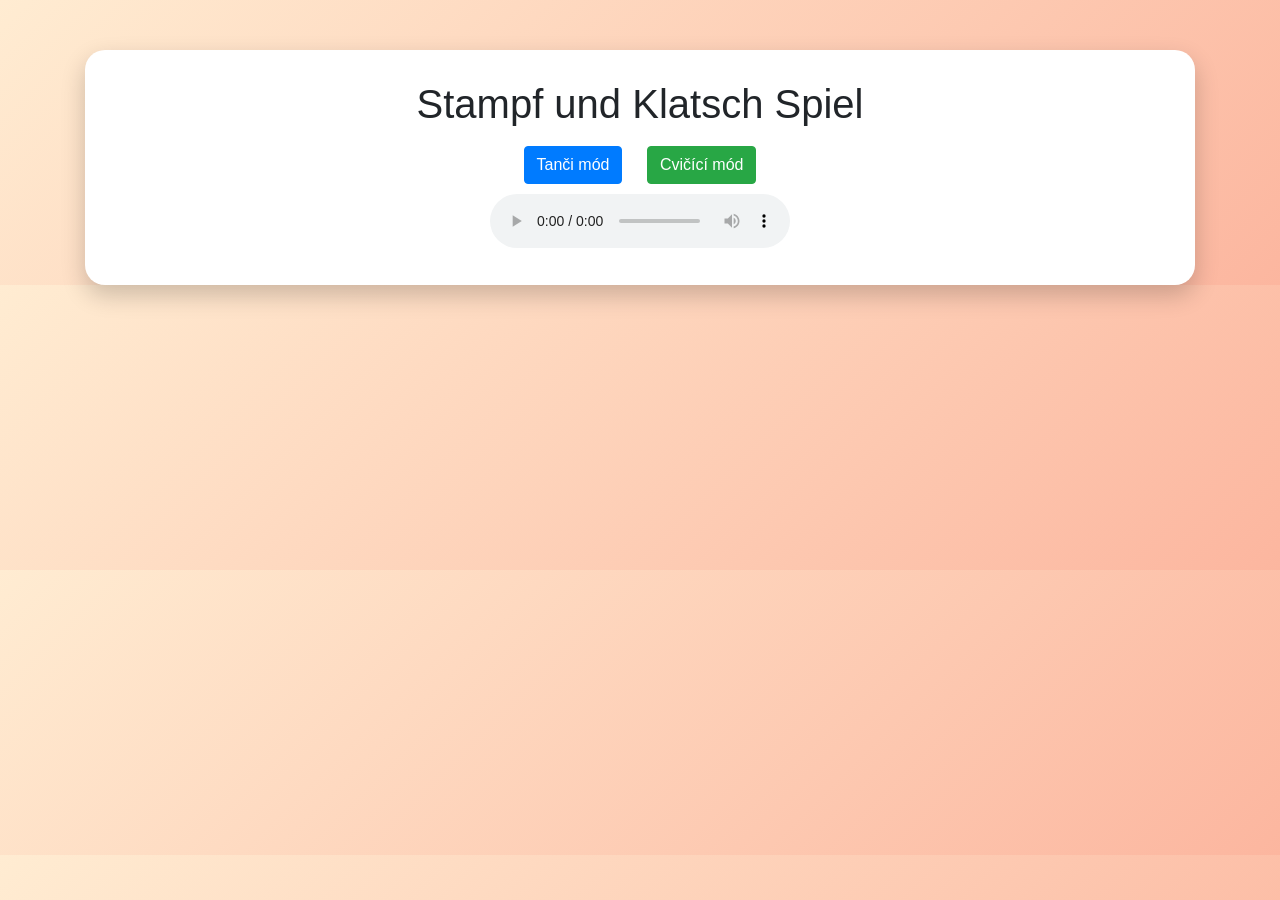
==== index.html @ 2971acfe "prvni verze" ====
<!doctype html>
<html lang="de">
  <head>
    <title>Spiel</title>
    <!-- Required meta tags -->
    <meta charset="utf-8">
    <meta name="viewport" content="width=device-width, initial-scale=1, shrink-to-fit=no">

    
    <link rel="stylesheet" href="https://stackpath.bootstrapcdn.com/bootstrap/4.3.1/css/bootstrap.min.css" integrity="sha384-ggOyR0iXCbMQv3Xipma34MD+dH/1fQ784/j6cY/iJTQUOhcWr7x9JvoRxT2MZw1T" crossorigin="anonymous">
  <link rel="stylesheet" href="css/style.css">
  </head>
  <body>
      
  <div class="container">
    <div class="game-container">

      <h1> Stampf und Klatsch Spiel</h1>

    
      <div>
        <button class="btn btn-primary mode-btn" >Tanči mód</button>
        <button class="btn btn-success mode-btn">Cvičící mód</button>
      </div>

  
      <div id="danceMode">
        <audio controls id="song">
          <source src="media/song.wav" type="audio/mpeg" >
          Your browser does not support audio.
        </audio>
<div id="lyricsDiv">
        <div id="lyrics-div">
        </div>
        </div>
      </div>


    </div>
  </div>

<script src="js/lyrics.js"></script>
<script src="js/main.js"></script>
    <script src="https://code.jquery.com/jquery-3.3.1.slim.min.js" integrity="sha384-q8i/X+965DzO0rT7abK41JStQIAqVgRVzpbzo5smXKp4YfRvH+8abtTE1Pi6jizo" crossorigin="anonymous"></script>
    <script src="https://cdnjs.cloudflare.com/ajax/libs/popper.js/1.14.7/umd/popper.min.js" integrity="sha384-UO2eT0CpHqdSJQ6hJty5KVphtPhzWj9WO1clHTMGa3JDZwrnQq4sF86dIHNDz0W1" crossorigin="anonymous"></script>
    <script src="https://stackpath.bootstrapcdn.com/bootstrap/4.3.1/js/bootstrap.min.js" integrity="sha384-JjSmVgyd0p3pXB1rRibZUAYoIIy6OrQ6VrjIEaFf/nJGzIxFDsf4x0xIM+B07jRM" crossorigin="anonymous"></script>
  
  </body>
</html>
---- css/style.css ----
body {
      background: linear-gradient(135deg, #ffecd2, #fcb69f);
      font-family: 'Comic Sans MS', cursive, sans-serif;
      text-align: center;
    }

    .game-container {
      margin-top: 50px;
      padding: 30px;
      background: white;
      border-radius: 20px;
      box-shadow: 0 10px 25px rgba(0,0,0,0.2);
    }

    .lyrics {
      font-size: 1.5rem;
      margin: 20px 0;
    }

    .word {
      cursor: pointer;
      padding: 5px 10px;
      margin: 5px;
      display: inline-block;
      border-radius: 10px;
      background-color: #e0f7fa;
      transition: 0.3s;
    }

    .word:hover {
      background-color: #80deea;
    }

    .mode-btn {
      margin: 10px;
    }

    .hidden {
      display: none;
    }
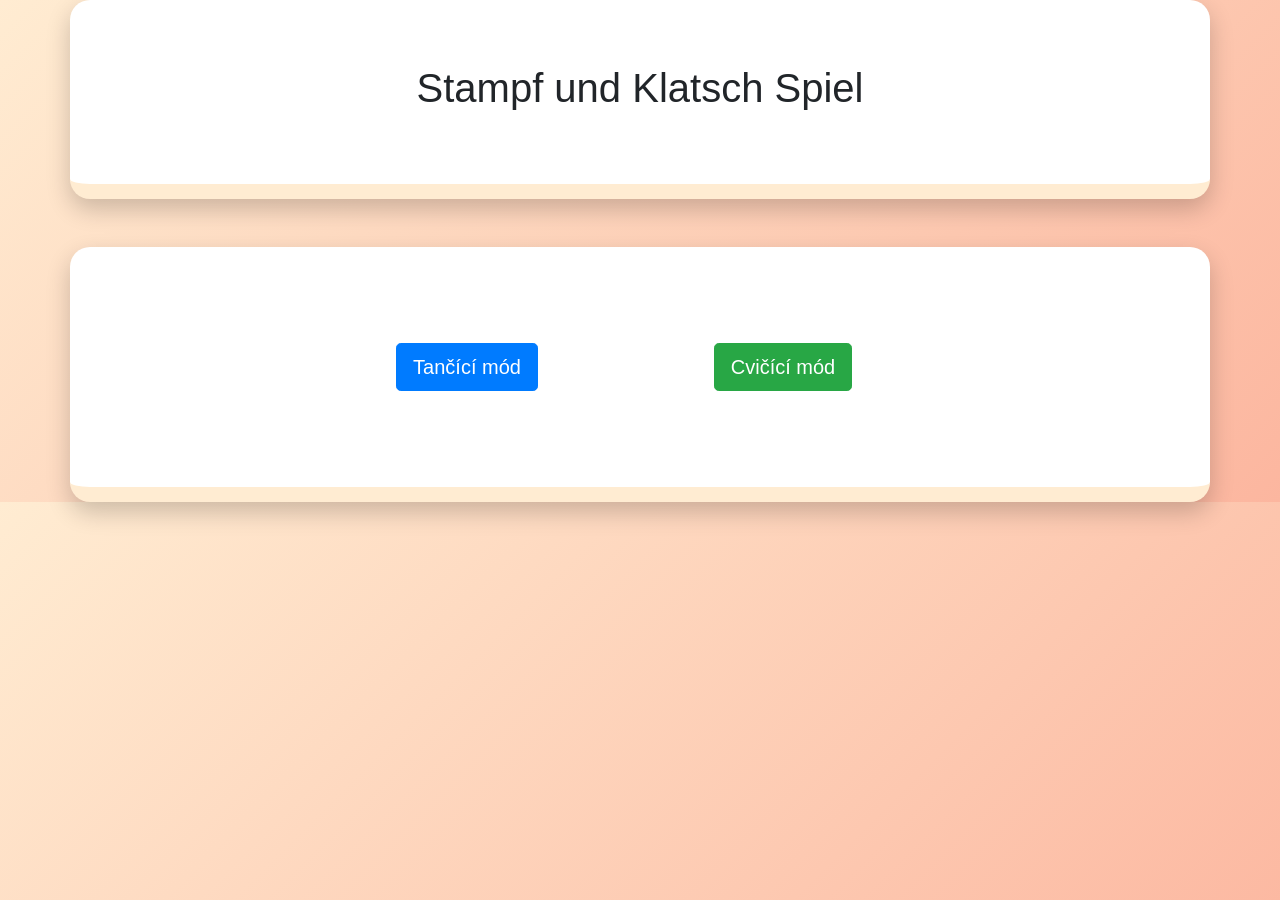
==== commit ad2b4545: "responsivita" ====
--- a/index.html
+++ b/index.html
@@ -12,32 +12,29 @@
   </head>
   <body>
       
-  <div class="container">
-    <div class="game-container">
 
+    <header class=" container jumbotron  rounded-rounded game-container">
       <h1> Stampf und Klatsch Spiel</h1>
 
-    
-      <div>
-        <button class="btn btn-primary mode-btn" >Tanči mód</button>
-        <button class="btn btn-success mode-btn">Cvičící mód</button>
-      </div>
+    </header>
+<main class="mt-5 p-5 bg-white container justify-content-center align-items-center game-container">
+  <div class="row w-100 h-100 p-5 justify-content-center">
 
-  
-      <div id="danceMode">
-        <audio controls id="song">
-          <source src="media/song.wav" type="audio/mpeg" >
-          Your browser does not support audio.
-        </audio>
-<div id="lyricsDiv">
-        <div id="lyrics-div">
-        </div>
-        </div>
-      </div>
+    <div class="col-6 col-sm-6 col-md-4 d-flex justify-content-center mb-3 mb-sm-0">
+      <a href="mode1.html">
+        <button class="btn btn-primary btn-lg mode-btn w-100">Tančící mód</button>
+      </a>
+    </div>
 
+    <div class="col-6 col-sm-6 col-md-4 d-flex justify-content-center">
+      <a href="#">
+        <button class="btn btn-success btn-lg mode-btn w-100">Cvičící mód</button>
+      </a>
+    </div>
 
-    </div>
   </div>
+</main>
+
 
 <script src="js/lyrics.js"></script>
 <script src="js/main.js"></script>
--- a/css/style.css
+++ b/css/style.css
@@ -1,40 +1,80 @@
 body {
       background: linear-gradient(135deg, #ffecd2, #fcb69f);
-      font-family: 'Comic Sans MS', cursive, sans-serif;
+      font-family: Arial, Helvetica, sans-serif;
       text-align: center;
+      margin: 0;
+
     }
 
     .game-container {
-      margin-top: 50px;
-      padding: 30px;
       background: white;
-      border-radius: 20px;
+      border-radius:  20px;
       box-shadow: 0 10px 25px rgba(0,0,0,0.2);
+      border-bottom: #ffecd2 solid 15px;
     }
 
-    .lyrics {
-      font-size: 1.5rem;
-      margin: 20px 0;
-    }
 
-    .word {
-      cursor: pointer;
-      padding: 5px 10px;
-      margin: 5px;
-      display: inline-block;
-      border-radius: 10px;
-      background-color: #e0f7fa;
-      transition: 0.3s;
-    }
 
-    .word:hover {
-      background-color: #80deea;
-    }
 
-    .mode-btn {
-      margin: 10px;
-    }
+.lyrics-div {
+   width: 100%;
+}
 
-    .hidden {
-      display: none;
-    }+.lyrics-wrapper {
+  height: 180px; 
+  display: flex;
+  align-items: center;
+  justify-content: center;
+}
+
+  .word-container {
+  display: inline-flex;
+  flex-direction: column;
+  align-items: center;
+  margin: 0 8px;
+  font-size: 1.5rem;
+    
+}
+
+
+
+.word-container img {
+  width: 60px;
+  margin-bottom: 4px;
+}
+
+
+
+.word-active {
+  color: orange;
+  transform: scale(1.2);
+}
+
+
+#progress {
+  width: 100%;
+  max-width: 600px; 
+}
+
+
+
+#volumeIcon {
+  cursor: pointer;
+  font-size: 20px;
+}
+
+#volumeIcon:hover {
+  font-size: 22px;
+}
+
+.hidden-volume {
+  display: none;
+  width: 70%;
+}
+
+
+@media screen and (max-width: 600px) {
+ .word-container {
+   font-size: 1.2rem;
+ }
+}
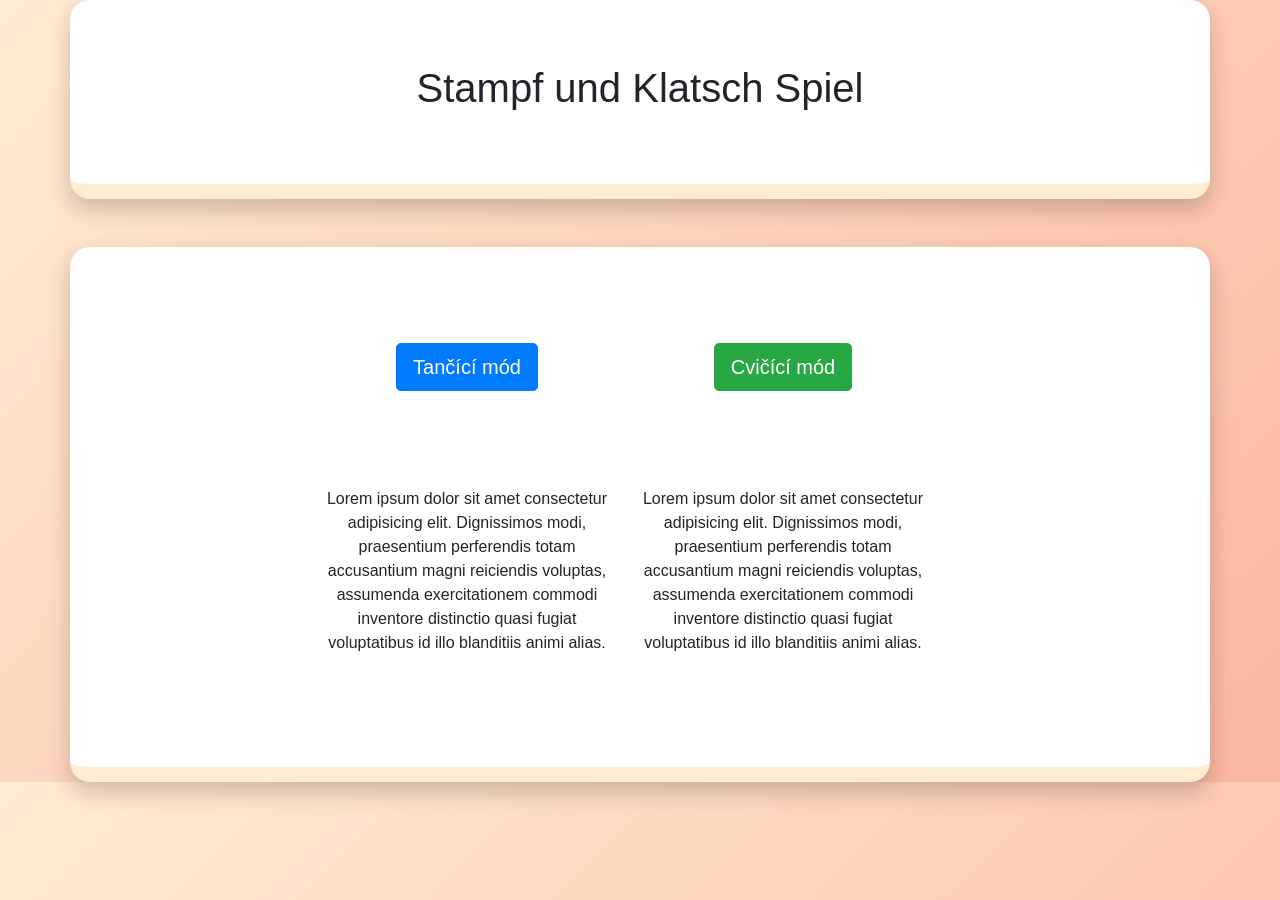
==== commit b8a9b288: "fix druhy rezim" ====
--- a/index.html
+++ b/index.html
@@ -18,26 +18,31 @@
 
     </header>
 <main class="mt-5 p-5 bg-white container justify-content-center align-items-center game-container">
-  <div class="row w-100 h-100 p-5 justify-content-center">
+  <div class="row w-100 p-5 justify-content-center">
 
-    <div class="col-6 col-sm-6 col-md-4 d-flex justify-content-center mb-3 mb-sm-0">
-      <a href="mode1.html">
-        <button class="btn btn-primary btn-lg mode-btn w-100">Tančící mód</button>
-      </a>
+    <div class="col col-sm-6 col-md-4 d-flex justify-content-center mb-sm-0">
+      <a href="mode1.html">   <button class="btn btn-primary btn-lg mode-btn w-100">Tančící mód</button></a>
     </div>
 
-    <div class="col-6 col-sm-6 col-md-4 d-flex justify-content-center">
-      <a href="#">
-        <button class="btn btn-success btn-lg mode-btn w-100">Cvičící mód</button>
-      </a>
+    <div class="col col-sm-6 col-md-4 d-flex justify-content-center">
+      <a href="mode2.html"> <button class="btn btn-success btn-lg mode-btn w-100">Cvičící mód</button> </a>
+    </div>
+  </div>
+
+   <div class="row w-100 h-100 p-5 justify-content-center">
+    <div class="colcol-sm-4 col-md-4 d-flex justify-content-center mb-sm-0">
+   <p>Lorem ipsum dolor sit amet consectetur adipisicing elit. Dignissimos modi, praesentium perferendis totam accusantium magni reiciendis voluptas, assumenda exercitationem commodi inventore distinctio quasi fugiat voluptatibus id illo blanditiis animi alias.</p>
+
     </div>
 
+    <div class="colcol-sm-4 col-md-4 d-flex justify-content-center mb-3 mb-sm-0">
+         <p>Lorem ipsum dolor sit amet consectetur adipisicing elit. Dignissimos modi, praesentium perferendis totam accusantium magni reiciendis voluptas, assumenda exercitationem commodi inventore distinctio quasi fugiat voluptatibus id illo blanditiis animi alias.</p>
+
+    </div>
   </div>
 </main>
 
 
-<script src="js/lyrics.js"></script>
-<script src="js/main.js"></script>
     <script src="https://code.jquery.com/jquery-3.3.1.slim.min.js" integrity="sha384-q8i/X+965DzO0rT7abK41JStQIAqVgRVzpbzo5smXKp4YfRvH+8abtTE1Pi6jizo" crossorigin="anonymous"></script>
     <script src="https://cdnjs.cloudflare.com/ajax/libs/popper.js/1.14.7/umd/popper.min.js" integrity="sha384-UO2eT0CpHqdSJQ6hJty5KVphtPhzWj9WO1clHTMGa3JDZwrnQq4sF86dIHNDz0W1" crossorigin="anonymous"></script>
     <script src="https://stackpath.bootstrapcdn.com/bootstrap/4.3.1/js/bootstrap.min.js" integrity="sha384-JjSmVgyd0p3pXB1rRibZUAYoIIy6OrQ6VrjIEaFf/nJGzIxFDsf4x0xIM+B07jRM" crossorigin="anonymous"></script>
--- a/css/style.css
+++ b/css/style.css
@@ -14,14 +14,14 @@
     }
 
 
-
-
 .lyrics-div {
    width: 100%;
 }
 
 .lyrics-wrapper {
   height: 180px; 
+  position: relative;
+
   display: flex;
   align-items: center;
   justify-content: center;
@@ -32,11 +32,9 @@
   flex-direction: column;
   align-items: center;
   margin: 0 8px;
-  font-size: 1.5rem;
+  font-size: 1.7rem;
     
 }
-
-
 
 .word-container img {
   width: 60px;
@@ -60,21 +58,41 @@
 
 #volumeIcon {
   cursor: pointer;
-  font-size: 20px;
+  font-size: 250%;
+  display: none;
 }
 
 #volumeIcon:hover {
-  font-size: 22px;
+  color:  #0d6efd;
 }
 
 .hidden-volume {
   display: none;
-  width: 70%;
+  width: 30%;
 }
 
+.hidden {
+display: none;
+
+}
+
+#final-score {
+  top: 60%;
+  font-size: 1.5rem;
+}
 
 @media screen and (max-width: 600px) {
  .word-container {
    font-size: 1.2rem;
  }
+}
+
+#settings {
+  font-size: 150%;
+  cursor: pointer;
+
+}
+
+#settings:hover {
+color:  #0d6efd;
 }
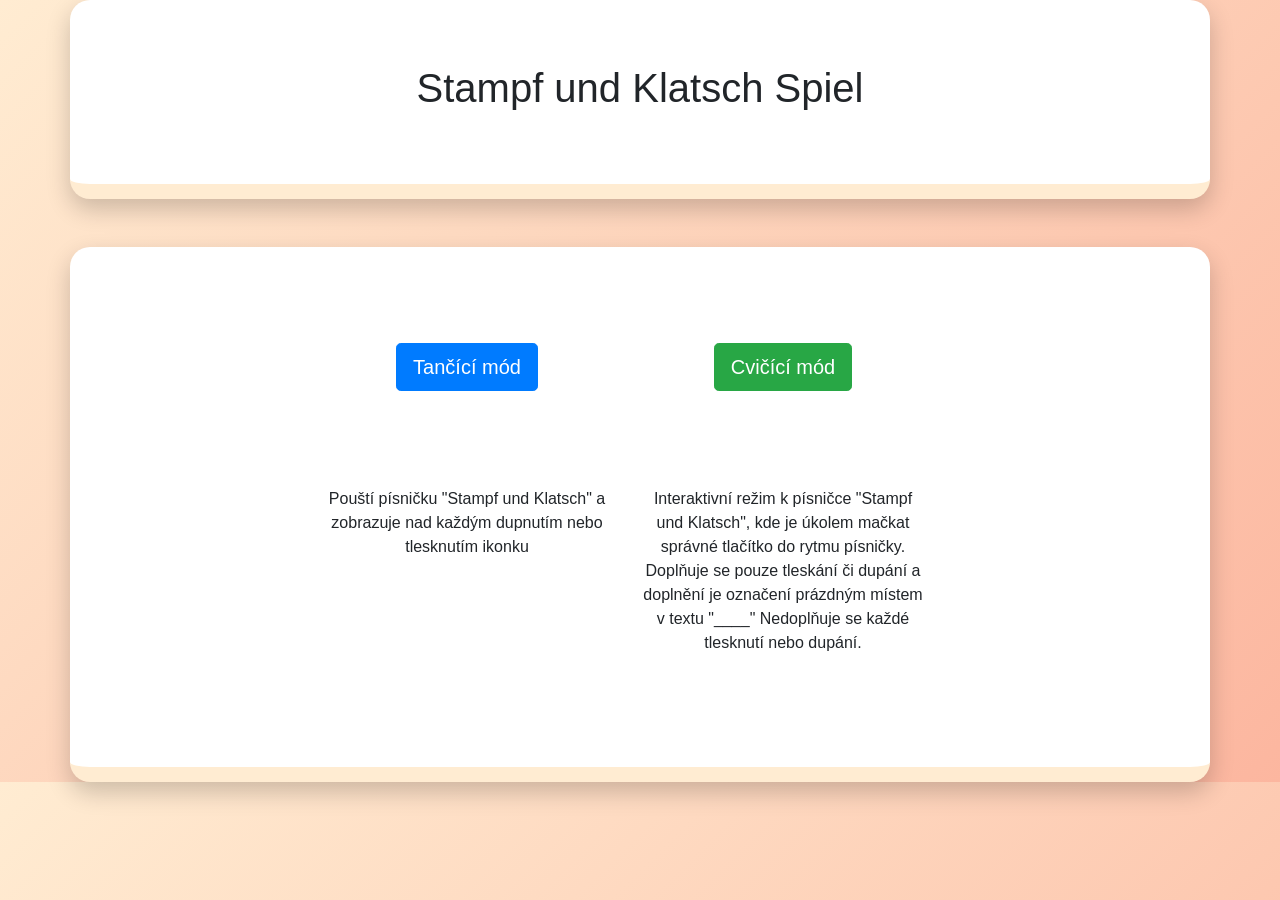
==== commit 8d1cde98: "responsivity fix" ====
--- a/index.html
+++ b/index.html
@@ -31,12 +31,14 @@
 
    <div class="row w-100 h-100 p-5 justify-content-center">
     <div class="colcol-sm-4 col-md-4 d-flex justify-content-center mb-sm-0">
-   <p>Lorem ipsum dolor sit amet consectetur adipisicing elit. Dignissimos modi, praesentium perferendis totam accusantium magni reiciendis voluptas, assumenda exercitationem commodi inventore distinctio quasi fugiat voluptatibus id illo blanditiis animi alias.</p>
+   <p>Pouští písničku "Stampf und Klatsch" a zobrazuje nad každým dupnutím nebo tlesknutím ikonku</p>
 
     </div>
 
     <div class="colcol-sm-4 col-md-4 d-flex justify-content-center mb-3 mb-sm-0">
-         <p>Lorem ipsum dolor sit amet consectetur adipisicing elit. Dignissimos modi, praesentium perferendis totam accusantium magni reiciendis voluptas, assumenda exercitationem commodi inventore distinctio quasi fugiat voluptatibus id illo blanditiis animi alias.</p>
+         <p>Interaktivní režim k písničce "Stampf und Klatsch", kde je úkolem mačkat správné tlačítko do rytmu písničky. 
+          Doplňuje se pouze tleskání či dupání a doplnění je označení prázdným místem v textu "____" Nedoplňuje se každé tlesknutí nebo dupání.
+         </p>
 
     </div>
   </div>
--- a/css/style.css
+++ b/css/style.css
@@ -23,8 +23,15 @@
   position: relative;
 
   display: flex;
+  flex-direction: column;      
   align-items: center;
   justify-content: center;
+}
+
+#final-score {
+  position: static;
+  margin-top: 10px;        
+  font-size: 1.5rem;
 }
 
   .word-container {
@@ -59,7 +66,6 @@
 #volumeIcon {
   cursor: pointer;
   font-size: 250%;
-  display: none;
 }
 
 #volumeIcon:hover {
@@ -68,7 +74,7 @@
 
 .hidden-volume {
   display: none;
-  width: 30%;
+  width: 50%;
 }
 
 .hidden {
@@ -76,10 +82,16 @@
 
 }
 
-#final-score {
-  top: 60%;
-  font-size: 1.5rem;
+.bi-house-door-fill {
+font-size: 150%;
+color: black;
 }
+
+.bi-house-door-fill:hover {
+color:  #0d6efd;
+}
+
+
 
 @media screen and (max-width: 600px) {
  .word-container {
@@ -87,12 +99,9 @@
  }
 }
 
-#settings {
-  font-size: 150%;
-  cursor: pointer;
-
+@media screen and (max-width: 600px) {
+ #volume {
+width: 110px !important;
+}
 }
 
-#settings:hover {
-color:  #0d6efd;
-}
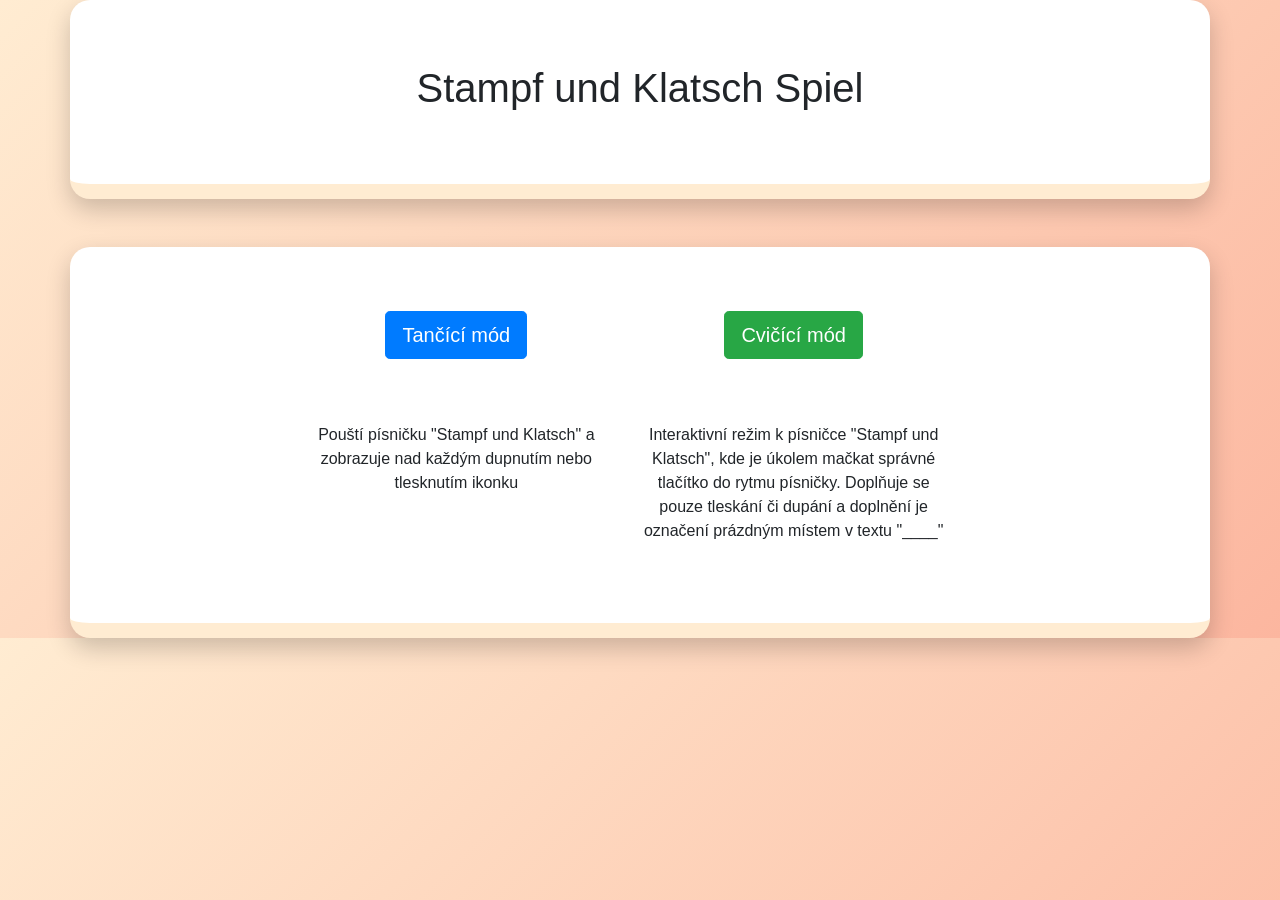
==== commit 0d07b159: "uprava" ====
--- a/index.html
+++ b/index.html
@@ -18,30 +18,39 @@
 
     </header>
 <main class="mt-5 p-5 bg-white container justify-content-center align-items-center game-container">
-  <div class="row w-100 p-5 justify-content-center">
-
-    <div class="col col-sm-6 col-md-4 d-flex justify-content-center mb-sm-0">
-      <a href="mode1.html">   <button class="btn btn-primary btn-lg mode-btn w-100">Tančící mód</button></a>
+  
+  <div class="row w-100 p-3 justify-content-center">
+    <!-- Mode 1 -->
+    <div class="col-12 col-sm-6 col-md-4 d-flex flex-column align-items-center mb-4">
+      <a href="mode1.html">
+        <button class="btn btn-primary btn-lg mode-btn w-100 mb-2">Tančící mód</button>
+      </a>
+      <p class="text-center d-block d-sm-none">
+        Pouští písničku "Stampf und Klatsch" a zobrazuje nad každým dupnutím nebo tlesknutím ikonku
+      </p>
     </div>
 
-    <div class="col col-sm-6 col-md-4 d-flex justify-content-center">
-      <a href="mode2.html"> <button class="btn btn-success btn-lg mode-btn w-100">Cvičící mód</button> </a>
+    <div class="col-12 col-sm-6 col-md-4 d-flex flex-column align-items-center mb-4">
+      <a href="mode2.html">
+        <button class="btn btn-success btn-lg mode-btn w-100 mb-2">Cvičící mód</button>
+      </a>
+      <p class="text-center d-block d-sm-none">
+        Interaktivní režim k písničce "Stampf und Klatsch", kde je úkolem mačkat správné tlačítko do rytmu písničky. 
+        Doplňuje se pouze tleskání či dupání a doplnění je označení prázdným místem v textu "____"
+      </p>
     </div>
   </div>
 
-   <div class="row w-100 h-100 p-5 justify-content-center">
-    <div class="colcol-sm-4 col-md-4 d-flex justify-content-center mb-sm-0">
-   <p>Pouští písničku "Stampf und Klatsch" a zobrazuje nad každým dupnutím nebo tlesknutím ikonku</p>
-
+  <div class="row d-none d-sm-flex w-100 p-3 justify-content-center">
+    <div class="col-sm-6 col-md-4 text-center">
+      <p>Pouští písničku "Stampf und Klatsch" a zobrazuje nad každým dupnutím nebo tlesknutím ikonku</p>
     </div>
-
-    <div class="colcol-sm-4 col-md-4 d-flex justify-content-center mb-3 mb-sm-0">
-         <p>Interaktivní režim k písničce "Stampf und Klatsch", kde je úkolem mačkat správné tlačítko do rytmu písničky. 
-          Doplňuje se pouze tleskání či dupání a doplnění je označení prázdným místem v textu "____" Nedoplňuje se každé tlesknutí nebo dupání.
-         </p>
-
+    <div class="col-sm-6 col-md-4 text-center">
+      <p>Interaktivní režim k písničce "Stampf und Klatsch", kde je úkolem mačkat správné tlačítko do rytmu písničky. 
+         Doplňuje se pouze tleskání či dupání a doplnění je označení prázdným místem v textu "____"</p>
     </div>
   </div>
+
 </main>
 
 
--- a/css/style.css
+++ b/css/style.css
@@ -78,7 +78,7 @@
 }
 
 .hidden {
-display: none;
+display: none !important;
 
 }
 
@@ -95,13 +95,30 @@
 
 @media screen and (max-width: 600px) {
  .word-container {
-   font-size: 1.2rem;
+   font-size: 1.4rem;
  }
-}
+ .mode-btn {
+    flex: 1 1 auto !important;          
+  min-width: 120px !important;        
+  font-size: 1.4rem !important; 
 
-@media screen and (max-width: 600px) {
+  }
  #volume {
 width: 110px !important;
 }
+
 }
 
+
+@media screen and (max-width: 576px){
+ .mode-btn,#restart {
+  min-width: 140px !important;
+    font-size: 1.4rem !important;
+    padding: 0.8rem 1.1rem !important;
+ }
+ #buttons {
+  gap: 10px;   
+  flex-wrap: nowrap; 
+ }
+  
+}
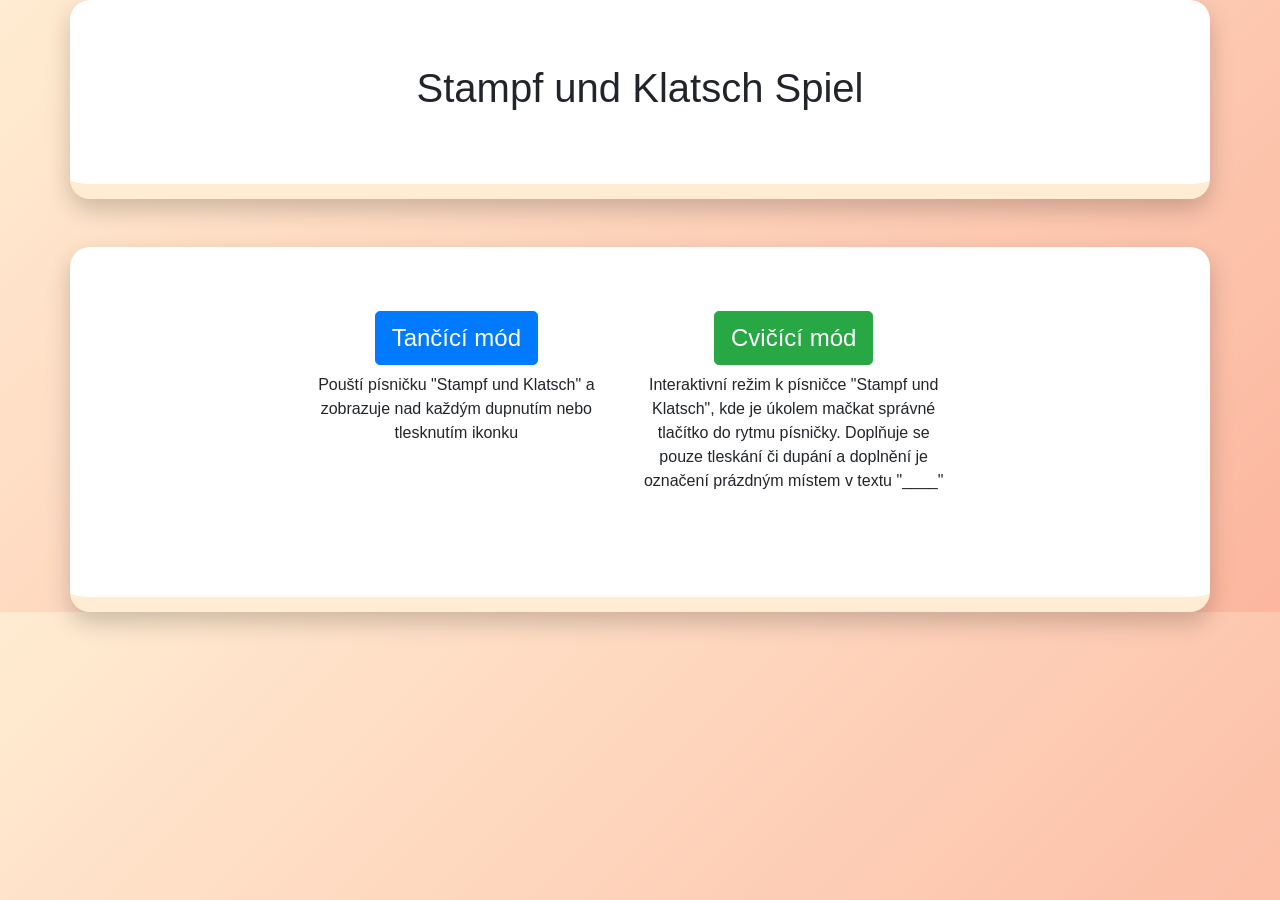
==== commit 1867ac41: "uprava - obtiznosti" ====
--- a/index.html
+++ b/index.html
@@ -18,39 +18,21 @@
 
     </header>
 <main class="mt-5 p-5 bg-white container justify-content-center align-items-center game-container">
-  
-  <div class="row w-100 p-3 justify-content-center">
-    <!-- Mode 1 -->
-    <div class="col-12 col-sm-6 col-md-4 d-flex flex-column align-items-center mb-4">
-      <a href="mode1.html">
-        <button class="btn btn-primary btn-lg mode-btn w-100 mb-2">Tančící mód</button>
-      </a>
-      <p class="text-center d-block d-sm-none">
-        Pouští písničku "Stampf und Klatsch" a zobrazuje nad každým dupnutím nebo tlesknutím ikonku
-      </p>
-    </div>
-
-    <div class="col-12 col-sm-6 col-md-4 d-flex flex-column align-items-center mb-4">
-      <a href="mode2.html">
+ <div class="row w-100 p-3 justify-content-center">
+  <div class="col-12 col-md-4 d-flex flex-column align-items-center mb-4">
+    <a href="mode1.html">  <button class="btn btn-primary btn-lg mode-btn w-100 mb-2">Tančící mód</button></a>
+    <p class="text-center">          Pouští písničku "Stampf und Klatsch" a zobrazuje nad každým dupnutím nebo tlesknutím ikonku
+ </p>
+  </div>
+  <div class="col-12 col-md-4 d-flex flex-column align-items-center mb-4">
+     <a href="mode2.html">
         <button class="btn btn-success btn-lg mode-btn w-100 mb-2">Cvičící mód</button>
       </a>
-      <p class="text-center d-block d-sm-none">
-        Interaktivní režim k písničce "Stampf und Klatsch", kde je úkolem mačkat správné tlačítko do rytmu písničky. 
-        Doplňuje se pouze tleskání či dupání a doplnění je označení prázdným místem v textu "____"
-      </p>
-    </div>
+    <p class="text-center">  Interaktivní režim k písničce "Stampf und Klatsch", kde je úkolem mačkat správné tlačítko do rytmu písničky. 
+        Doplňuje se pouze tleskání či dupání a doplnění je označení prázdným místem v textu "____"</p>
   </div>
 
-  <div class="row d-none d-sm-flex w-100 p-3 justify-content-center">
-    <div class="col-sm-6 col-md-4 text-center">
-      <p>Pouští písničku "Stampf und Klatsch" a zobrazuje nad každým dupnutím nebo tlesknutím ikonku</p>
-    </div>
-    <div class="col-sm-6 col-md-4 text-center">
-      <p>Interaktivní režim k písničce "Stampf und Klatsch", kde je úkolem mačkat správné tlačítko do rytmu písničky. 
-         Doplňuje se pouze tleskání či dupání a doplnění je označení prázdným místem v textu "____"</p>
-    </div>
-  </div>
-
+</div>
 </main>
 
 
--- a/css/style.css
+++ b/css/style.css
@@ -91,6 +91,10 @@
 color:  #0d6efd;
 }
 
+ .mode-btn {  
+  font-size: 1.5rem !important; 
+
+  }
 
 
 @media screen and (max-width: 600px) {
@@ -100,13 +104,21 @@
  .mode-btn {
     flex: 1 1 auto !important;          
   min-width: 120px !important;        
-  font-size: 1.4rem !important; 
+  font-size: 1.5rem !important; 
 
   }
  #volume {
 width: 110px !important;
 }
 
+}
+
+
+.btn-icon {
+  width: 48px;
+  height: 48px;
+  object-fit: contain;
+  display: block;
 }
 
 
@@ -121,4 +133,5 @@
   flex-wrap: nowrap; 
  }
   
-}+}
+
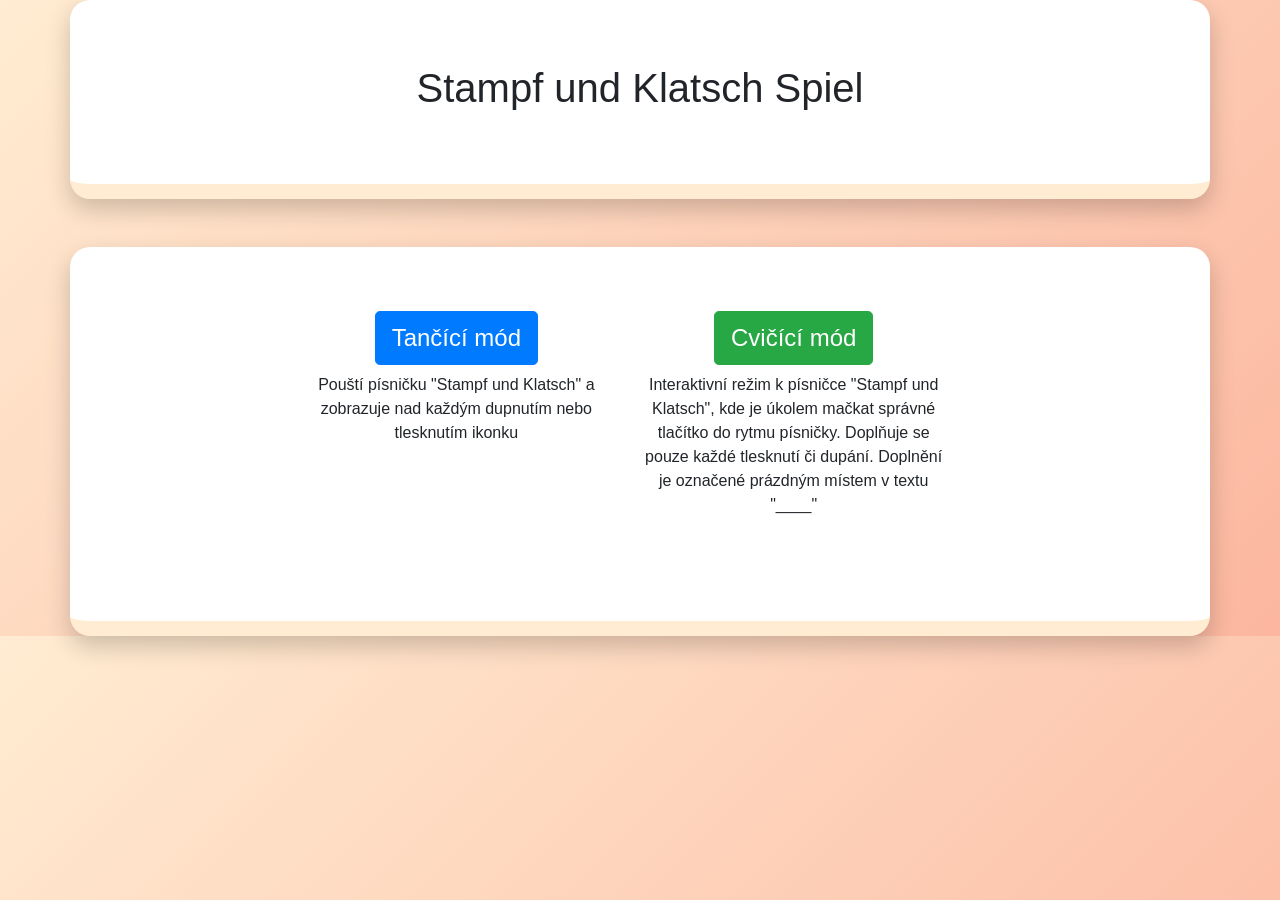
==== commit 93f88a65: "oprava zoomu" ====
--- a/index.html
+++ b/index.html
@@ -4,9 +4,7 @@
     <title>Spiel</title>
     <!-- Required meta tags -->
     <meta charset="utf-8">
-    <meta name="viewport" content="width=device-width, initial-scale=1, shrink-to-fit=no">
-
-    
+    <meta name="viewport" content="width=device-width, initial-scale=1, shrink-to-fit=no">    
     <link rel="stylesheet" href="https://stackpath.bootstrapcdn.com/bootstrap/4.3.1/css/bootstrap.min.css" integrity="sha384-ggOyR0iXCbMQv3Xipma34MD+dH/1fQ784/j6cY/iJTQUOhcWr7x9JvoRxT2MZw1T" crossorigin="anonymous">
   <link rel="stylesheet" href="css/style.css">
   </head>
@@ -29,7 +27,7 @@
         <button class="btn btn-success btn-lg mode-btn w-100 mb-2">Cvičící mód</button>
       </a>
     <p class="text-center">  Interaktivní režim k písničce "Stampf und Klatsch", kde je úkolem mačkat správné tlačítko do rytmu písničky. 
-        Doplňuje se pouze tleskání či dupání a doplnění je označení prázdným místem v textu "____"</p>
+        Doplňuje se pouze každé tlesknutí či dupání. Doplnění je označené prázdným místem v textu "____"</p>
   </div>
 
 </div>
--- a/css/style.css
+++ b/css/style.css
@@ -3,6 +3,8 @@
       font-family: Arial, Helvetica, sans-serif;
       text-align: center;
       margin: 0;
+      touch-action: manipulation;
+
 
     }
 
@@ -62,13 +64,19 @@
 }
 
 
+#clockIcon {
+cursor: pointer;
+font-size: 160%;
+
+}
+
 
 #volumeIcon {
   cursor: pointer;
   font-size: 250%;
 }
 
-#volumeIcon:hover {
+#volumeIcon:hover,#clockIcon:hover {
   color:  #0d6efd;
 }
 
@@ -94,6 +102,11 @@
  .mode-btn {  
   font-size: 1.5rem !important; 
 
+  }
+
+  button{
+      touch-action: manipulation;
+        user-select: none;
   }
 
 
